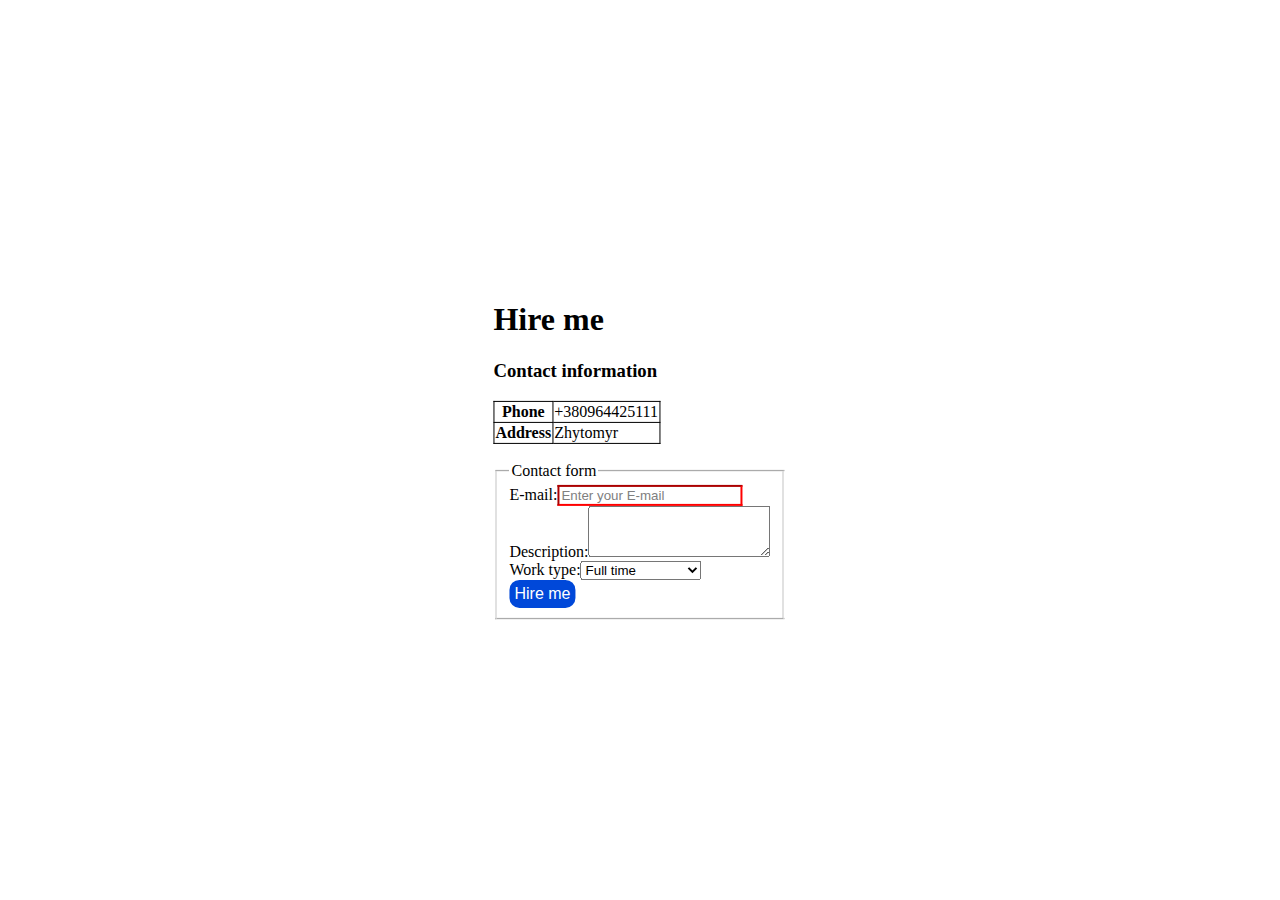
==== hire-me.html @ a7178cf3 "Add style" ====
<!DOCTYPE html>
<html lang="en">
<head>
    <meta charset="UTF-8">
    <meta http-equiv="X-UA-Compatible" content="IE=edge">
    <meta name="viewport" content="width=device-width, initial-scale=1.0">
    <title>Hire me</title>
    <link rel="stylesheet" href="hire-me.css" />
</head>
<body>
    <div class="form_hire_me">
    <form action="/hire_me.html" method="get">
    <h1>Hire me</h1>
    <h3>Contact information</h3>
    <div>
        <table class="information">
            <tr>
                <th class="phone">Phone</th>
                <td>+380964425111</td>
            </tr>
            <tr>
                <th>Address</th>
                <td>Zhytomyr</td>
            </tr>
        </table>  
    </div>
</br>

    <fieldset>
        <legend>Contact form</legend>
       <label>E-mail:<input 
       type="email" 
       required placeholder="Enter your E-mail"/></label>
    </br>
   <label>Description:<textarea rows="3" cols="20">
    </textarea></label>
</br>
 Work type:<select name="Work_type">
    <option value="Full_time">Full time</option>
    <option value="Remote_work">Remote work</option>
    <option value="One-time_project">One-time project</option>
    </select>
</br>

<input type="submit" value="Hire me"></input>
</form>
    </fieldset>
</div>  
</body>
</html>
---- hire-me.css ----
body {
    margin: 0;
    padding: 0;
    min-height: 100vh;
    position: relative;
}

.form_hire_me{
    position: absolute;
    left: 50%;
    top: 50%;
    transform: translate(-50%, -50%);
}

.information {
    border-collapse: collapse;
}

th, td {
    border: 1px solid #000;
}

input::placeholder {
    color: gray;
}

input[type="submit"] {
    cursor: pointer;
    font-size: 1rem;
    background-color: rgba(0, 72, 217, 1);
    border-radius: 10px;
    color: #fff;
    padding: 5px;
    border: none;
}

input[type="submit"]:hover {
    background-color: #002266;;
}

input[type="submit"]:disabled {
    background-color: #0048D9;
}

input[type="email"]:valid {
    border-color: greenyellow;
}

input[type="email"]:invalid {
    border-color: red;
}

textarea:invalid {
    border-color: red;
}
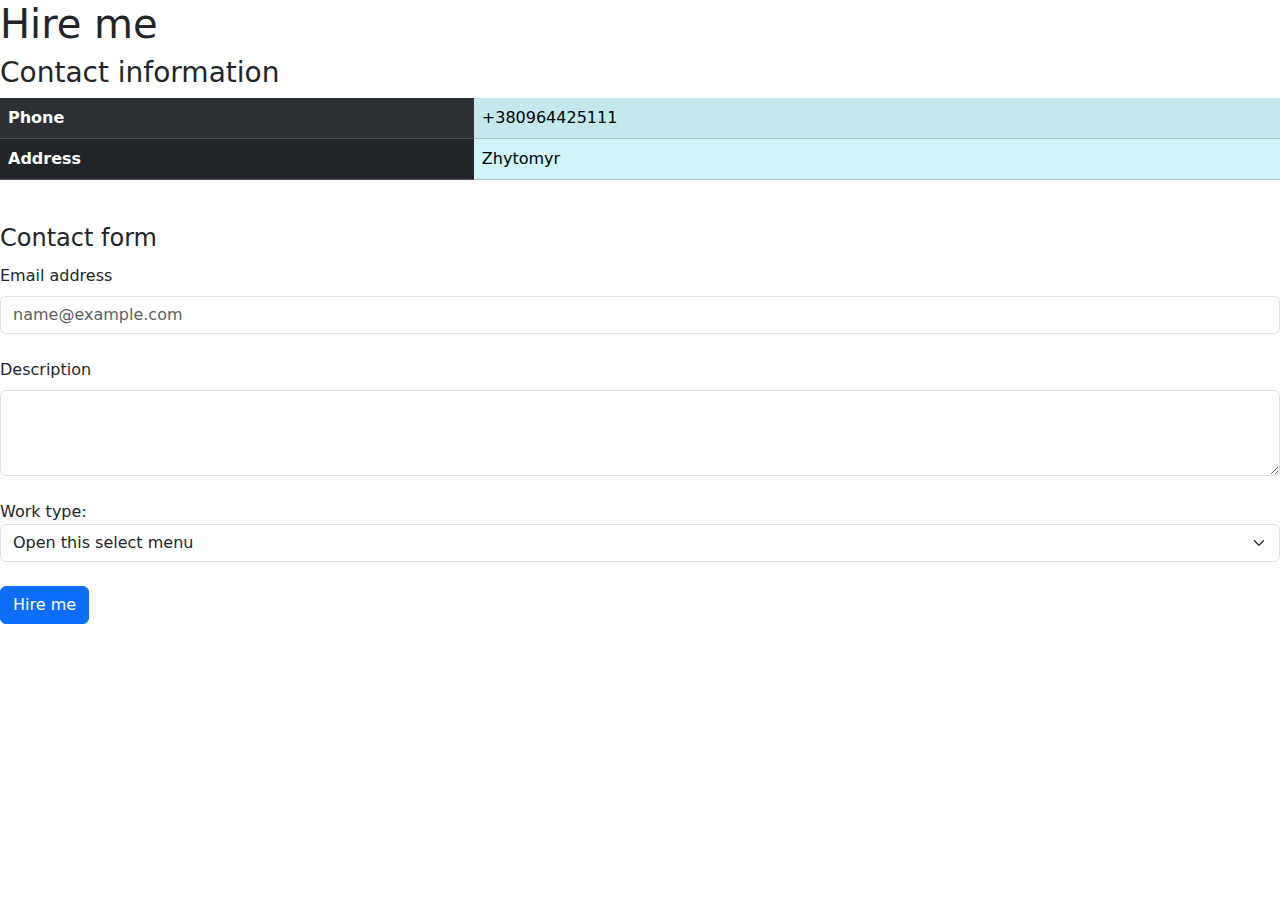
==== commit b509e149: "Style form" ====
--- a/hire-me.html
+++ b/hire-me.html
@@ -5,7 +5,7 @@
     <meta http-equiv="X-UA-Compatible" content="IE=edge">
     <meta name="viewport" content="width=device-width, initial-scale=1.0">
     <title>Hire me</title>
-    <link rel="stylesheet" href="hire-me.css" />
+    <link rel="stylesheet" href="https://cdn.jsdelivr.net/npm/bootstrap@5.2.3/dist/css/bootstrap.min.css" />
 </head>
 <body>
     <div class="form_hire_me">
@@ -13,14 +13,14 @@
     <h1>Hire me</h1>
     <h3>Contact information</h3>
     <div>
-        <table class="information">
+        <table class="table table-dark table-striped">
             <tr>
-                <th class="phone">Phone</th>
-                <td>+380964425111</td>
+                <th class="table-dark">Phone</th>
+                <td class="table-info">+380964425111</td>
             </tr>
             <tr>
-                <th>Address</th>
-                <td>Zhytomyr</td>
+                <th class="table-dark">Address</th>
+                <td class="table-info">Zhytomyr</td>
             </tr>
         </table>  
     </div>
@@ -28,23 +28,23 @@
 
     <fieldset>
         <legend>Contact form</legend>
-       <label>E-mail:<input 
-       type="email" 
-       required placeholder="Enter your E-mail"/></label>
+        <label for="exampleFormControlInput1" class="form-label">Email address</label>
+        <input type="email" class="form-control" id="exampleFormControlInput1" placeholder="name@example.com">
     </br>
-   <label>Description:<textarea rows="3" cols="20">
-    </textarea></label>
+    <label for="exampleFormControlTextarea1" class="form-label">Description</label>
+    <textarea class="form-control" id="exampleFormControlTextarea1" rows="3"></textarea>
 </br>
- Work type:<select name="Work_type">
-    <option value="Full_time">Full time</option>
-    <option value="Remote_work">Remote work</option>
-    <option value="One-time_project">One-time project</option>
-    </select>
+ Work type:<select class="form-select" aria-label="Default select example">
+    <option selected>Open this select menu</option>
+    <option value="1">Full work</option>
+    <option value="2">Remote work</option>
+    <option value="3">One time project</option>
+  </select>
 </br>
 
-<input type="submit" value="Hire me"></input>
+<input class="btn btn-primary" type="submit" value="Hire me">
 </form>
     </fieldset>
-</div>  
+</div> 
 </body>
 </html>